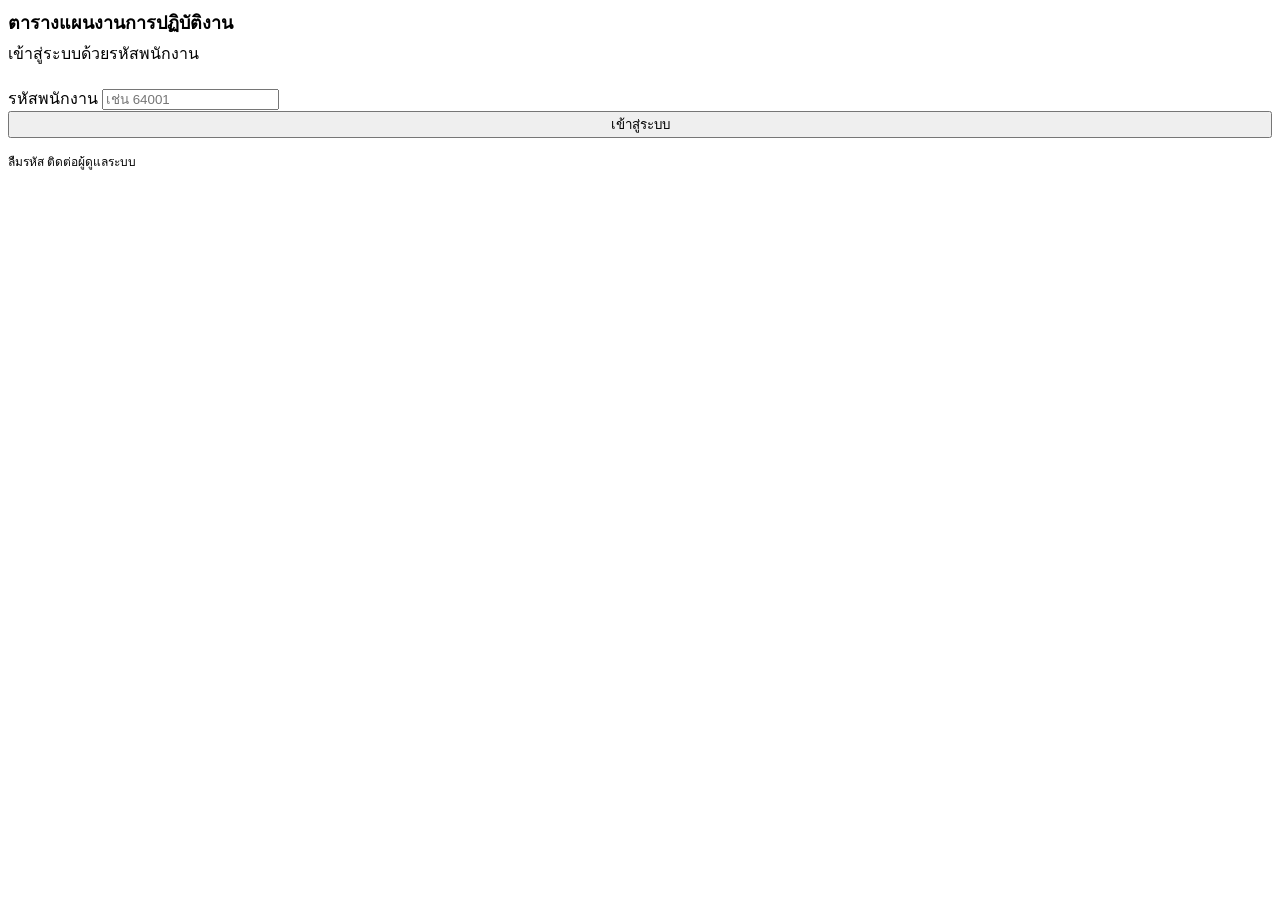
==== index.html @ 64f74afc "Add files via upload" ====
<!DOCTYPE html>
<html lang="th">
<head>
<meta charset="UTF-8">
<meta name="viewport" content="width=device-width, initial-scale=1.0">
<title>เข้าสู่ระบบ - ตารางแผนงานการปฏิบัติงาน</title>
<link rel="stylesheet" href="css/style.css">
</head>
<body>
<div class="center-box">
  <h1 style="font-size:18px;margin:0 0 4px">ตารางแผนงานการปฏิบัติงาน</h1>
  <p class="sub" style="margin:0 0 20px">เข้าสู่ระบบด้วยรหัสพนักงาน</p>

  <div class="field" style="text-align:left">
    <label class="field-label">รหัสพนักงาน</label>
    <input type="text" id="empId" placeholder="เช่น 64001" inputmode="numeric">
  </div>

  <button class="btn-primary" style="width:100%" id="loginBtn">เข้าสู่ระบบ</button>
  <p id="errorMsg" style="color:#a32d2d;font-size:13px;margin-top:10px;display:none"></p>
  <p style="font-size:12px;color:var(--text-muted);margin-top:14px">ลืมรหัส ติดต่อผู้ดูแลระบบ</p>
</div>

<script src="js/api.js"></script>
<script src="js/login.js"></script>
</body>
</html>
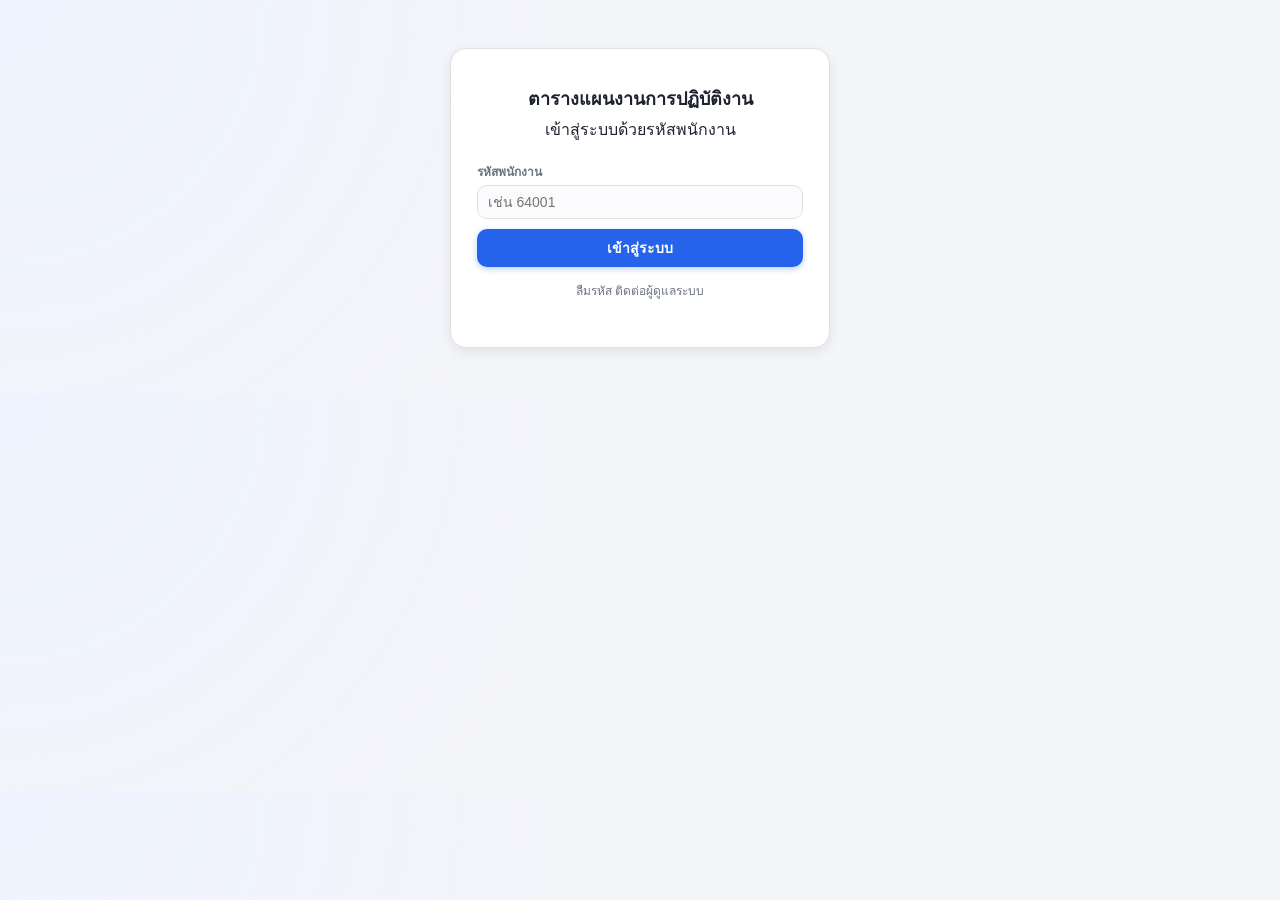
==== commit b980feda: "Add files via upload" ====
--- a/index.html
+++ b/index.html
@@ -22,6 +22,7 @@
 </div>
 
 <script src="js/api.js"></script>
+<script src="js/users.js"></script>
 <script src="js/login.js"></script>
 </body>
 </html>
--- a/css/style.css
+++ b/css/style.css
@@ -0,0 +1,248 @@
+:root {
+  --accent: #2563eb;
+  --accent-hover: #1d4ed8;
+  --accent-bg: #eaf1ff;
+  --success: #15803d;
+  --success-bg: #e9f9ee;
+  --warning: #b45309;
+  --warning-bg: #fef3e0;
+  --danger: #c0263d;
+  --danger-bg: #fdeaee;
+  --border: #e3e1da;
+  --text: #1f2330;
+  --text-muted: #6b7280;
+  --bg: #f4f5f9;
+  --card: #ffffff;
+  --radius: 10px;
+  --shadow-sm: 0 1px 2px rgba(16,24,40,0.06);
+  --shadow-md: 0 4px 12px rgba(16,24,40,0.08);
+}
+
+* { box-sizing: border-box; }
+
+body {
+  margin: 0;
+  font-family: -apple-system, "Segoe UI", "Sarabun", sans-serif;
+  background: var(--bg);
+  background-image: radial-gradient(circle at 0% 0%, #eef3ff 0%, transparent 45%);
+  color: var(--text);
+}
+
+.container {
+  max-width: 720px;
+  margin: 0 auto;
+  padding: 1.25rem 1rem;
+}
+
+.topbar {
+  display: flex;
+  justify-content: space-between;
+  align-items: center;
+  flex-wrap: wrap;
+  gap: 8px;
+  margin-bottom: 1.25rem;
+}
+
+.topbar h1 {
+  font-size: 19px;
+  font-weight: 700;
+  margin: 0;
+  letter-spacing: -0.01em;
+}
+
+.topbar .sub {
+  font-size: 13px;
+  color: var(--text-muted);
+  margin: 2px 0 0;
+}
+
+.card {
+  background: var(--card);
+  border: 1px solid var(--border);
+  border-radius: 14px;
+  padding: 1.1rem;
+  margin-bottom: 1rem;
+  box-shadow: var(--shadow-sm);
+}
+
+button, input, select, textarea {
+  font-family: inherit;
+  font-size: 14px;
+}
+
+button {
+  background: var(--card);
+  border: 1px solid var(--border);
+  border-radius: var(--radius);
+  padding: 8px 14px;
+  cursor: pointer;
+  color: var(--text);
+  transition: background 0.15s ease, box-shadow 0.15s ease, transform 0.05s ease;
+}
+button:hover { background: #f6f7fb; box-shadow: var(--shadow-sm); }
+button:active { transform: scale(0.98); }
+
+.btn-primary {
+  background: var(--accent);
+  color: #fff;
+  border: none;
+  font-weight: 600;
+  box-shadow: 0 2px 6px rgba(37,99,235,0.3);
+}
+.btn-primary:hover { background: var(--accent-hover); box-shadow: 0 3px 10px rgba(37,99,235,0.35); }
+
+.btn-danger { color: var(--danger); border-color: #f3c9d0; }
+.btn-danger:hover { background: var(--danger-bg); }
+.btn-success { background: var(--success); color: #fff; border: none; font-weight: 600; }
+.btn-success:hover { background: #126b34; }
+
+input[type=text], input[type=password], input[type=date], input[type=time], select, textarea {
+  width: 100%;
+  padding: 8px 10px;
+  border: 1px solid var(--border);
+  border-radius: var(--radius);
+  background: #fbfbfd;
+  color: var(--text);
+  transition: border-color 0.15s ease, box-shadow 0.15s ease;
+}
+input:focus, select:focus, textarea:focus {
+  outline: none;
+  border-color: var(--accent);
+  box-shadow: 0 0 0 3px rgba(37,99,235,0.15);
+  background: #fff;
+}
+
+label.field-label {
+  display: block;
+  font-size: 12px;
+  font-weight: 600;
+  color: var(--text-muted);
+  margin-bottom: 4px;
+}
+
+.field { margin-bottom: 10px; }
+.field-row { display: grid; grid-template-columns: 1fr 1fr; gap: 8px; }
+
+.badge {
+  font-size: 12px;
+  font-weight: 600;
+  padding: 4px 10px;
+  border-radius: 999px;
+  white-space: nowrap;
+}
+.badge-success { background: var(--success-bg); color: var(--success); }
+.badge-warning { background: var(--warning-bg); color: var(--warning); }
+.badge-danger  { background: var(--danger-bg); color: var(--danger); }
+
+.calendar-grid {
+  display: grid;
+  grid-template-columns: repeat(7, minmax(0, 1fr));
+  gap: 4px;
+}
+.calendar-head {
+  font-size: 12px;
+  font-weight: 600;
+  color: var(--text-muted);
+  text-align: center;
+  padding-bottom: 4px;
+}
+.calendar-cell {
+  min-height: 64px;
+  border: 1px solid var(--border);
+  border-radius: 8px;
+  padding: 4px;
+  font-size: 12px;
+  background: #fff;
+  transition: box-shadow 0.15s ease;
+}
+.calendar-cell.muted { color: #c2c4cc; background: #fafafc; }
+.calendar-cell.has-event {
+  background: var(--accent-bg);
+  border-color: #bcd4ff;
+  box-shadow: var(--shadow-sm);
+}
+.calendar-cell .event-label {
+  font-size: 10px;
+  font-weight: 600;
+  color: var(--accent-hover);
+  margin-top: 2px;
+  line-height: 1.3;
+  overflow: hidden;
+  text-overflow: ellipsis;
+  white-space: nowrap;
+}
+
+.request-item {
+  border: 1px solid var(--border);
+  border-radius: 12px;
+  padding: 12px;
+  margin-bottom: 8px;
+  display: flex;
+  justify-content: space-between;
+  align-items: center;
+  gap: 8px;
+  flex-wrap: wrap;
+  background: #fff;
+  box-shadow: var(--shadow-sm);
+}
+
+.modal-overlay {
+  display: none;
+  position: fixed;
+  inset: 0;
+  background: rgba(17,20,30,0.55);
+  align-items: center;
+  justify-content: center;
+  padding: 1rem;
+  z-index: 50;
+  backdrop-filter: blur(1px);
+}
+.modal-overlay.open { display: flex; }
+.modal-box {
+  width: 100%;
+  max-width: 440px;
+  background: var(--card);
+  border-radius: 16px;
+  padding: 1.25rem;
+  max-height: 90vh;
+  overflow-y: auto;
+  box-shadow: var(--shadow-md);
+}
+.modal-header {
+  display: flex;
+  justify-content: space-between;
+  align-items: center;
+  margin-bottom: 12px;
+}
+.modal-header strong { font-size: 16px; font-weight: 700; }
+
+.center-box {
+  max-width: 380px;
+  margin: 3rem auto;
+  background: var(--card);
+  border: 1px solid var(--border);
+  border-radius: 16px;
+  padding: 2.2rem 1.6rem;
+  text-align: center;
+  box-shadow: var(--shadow-md);
+}
+
+.empty-state {
+  text-align: center;
+  color: var(--text-muted);
+  font-size: 13px;
+  padding: 1.2rem;
+}
+
+.loading { text-align: center; color: var(--text-muted); padding: 2rem; font-size: 14px; }
+
+table.admin-table { width: 100%; border-collapse: collapse; font-size: 13px; }
+table.admin-table th { text-align: left; color: var(--text-muted); font-weight: 600; padding: 8px 6px; border-bottom: 1px solid var(--border); }
+table.admin-table td { padding: 8px 6px; border-bottom: 1px solid var(--border); }
+table.admin-table tr:hover td { background: #fafbfe; }
+
+@media (max-width: 480px) {
+  .calendar-cell { min-height: 48px; font-size: 11px; }
+  .field-row { grid-template-columns: 1fr; }
+  .topbar h1 { font-size: 16px; }
+}
